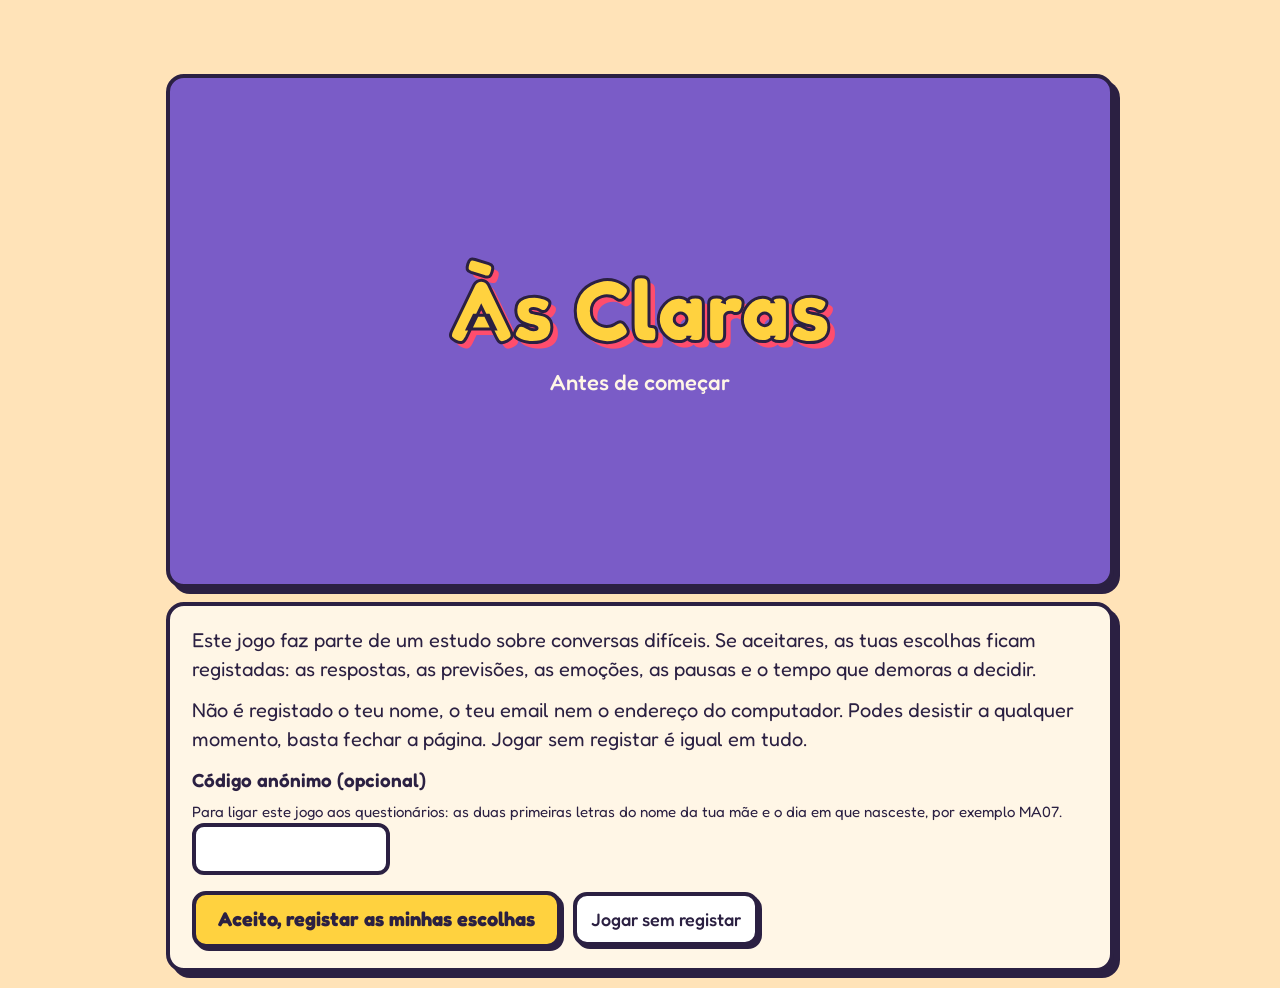
==== prototipo/index.html @ dcd4e31e "Protótipo: a conversa acaba sempre na última fala do outro Co-Authored-By: Claude Opus 5.5 <noreply@" ====
<!doctype html>
<html lang="pt-PT">
<head>
  <meta charset="utf-8">
  <meta name="viewport" content="width=device-width, initial-scale=1">
  <title>Às Claras</title>
  <link rel="preconnect" href="https://fonts.googleapis.com">
  <link rel="preconnect" href="https://fonts.gstatic.com" crossorigin>
  <link href="https://fonts.googleapis.com/css2?family=Fredoka:wght@400;500;600;700&display=swap" rel="stylesheet">
  <link rel="stylesheet" href="css/estilo.css?v=20261017h">
</head>
<body>
  <main class="jogo">
    <div class="lado-cena">
      <div id="hud" class="hud"></div>
      <div id="palco" class="palco"></div>
    </div>
    <div class="lado-conversa">
      <div id="conversa" class="conversa" aria-live="polite" hidden></div>
      <div id="painel" class="painel"></div>
    </div>
  </main>

  <!-- Scripts clássicos (sem módulos) para o jogo abrir com duplo clique, sem servidor. -->
  <script src="dados/introducao.js?v=20261017h"></script>
  <script src="dados/cenario-01.js?v=20261017h"></script>
  <script src="dados/cenario-02.js?v=20261017h"></script>
  <script src="dados/cenario-03.js?v=20261017h"></script>
  <script src="js/motor.js?v=20261017h"></script>
  <script src="js/cena.js?v=20261017h"></script>
  <script src="js/registo.js?v=20261017h"></script>
  <script src="js/ui.js?v=20261017h"></script>
</body>
</html>
---- prototipo/css/estilo.css ----
:root {
  --tinta: #2b2042;
  --papel: #fff6e6;
  --fundo: #ffe3b8;
  --coral: #ff4d6d;
  --turquesa: #3fb8af;
  --amarelo: #ffd23f;
  --roxo: #7a5cc7;

  /* Cor de cada pessoa: forte na vez dela, esbatida na do outro */
  --eu: #ffd23f;
  --eu-suave: #fff1b8;
  --outro: #6bd475;
  --outro-suave: #dcf5de;

  --raio: 18px;
  --contorno: 4px solid var(--tinta);
  --sombra: 6px 6px 0 var(--tinta);
}

* { box-sizing: border-box; }

body {
  margin: 0;
  min-height: 100vh;
  background: var(--fundo);
  color: var(--tinta);
  font-family: 'Fredoka', system-ui, sans-serif;
  font-size: 18px;
  line-height: 1.45;
}

.jogo {
  max-width: 980px;
  margin: 0 auto;
  padding: 16px;
  display: flex;
  flex-direction: column;
  gap: 14px;
}

/* Medidores de calor */
.hud {
  display: grid;
  grid-template-columns: 1fr auto 1fr;
  align-items: center;
  gap: 16px;
  min-height: 44px;
}
.medidor { display: flex; align-items: center; gap: 8px; }
.medidor-outro { flex-direction: row-reverse; }
.medidor-nome {
  font-weight: 700;
  font-size: 15px;
  border: 3px solid var(--tinta);
  border-radius: 999px;
  padding: 1px 12px;
}
.medidor-eu .medidor-nome { background: var(--eu); }
.medidor-outro .medidor-nome { background: var(--outro); }
.medidor-barra {
  flex: 1;
  height: 22px;
  background: var(--papel);
  border: var(--contorno);
  border-radius: 999px;
  overflow: hidden;
}
.medidor-outro .medidor-barra { transform: scaleX(-1); }
.medidor-enchimento { height: 100%; transition: width .5s ease, background-color .5s ease; }
.medidor-valor { font-weight: 700; min-width: 2.6em; text-align: center; white-space: nowrap; }
.medidor-valor small { font-weight: 500; font-size: .75em; opacity: .7; }
.medidor-nome { white-space: nowrap; }
.hora {
  font-weight: 700;
  background: var(--tinta);
  color: var(--papel);
  padding: 4px 12px;
  border-radius: 999px;
}

/* Cena */
.palco svg {
  display: block;
  width: 100%;
  height: auto;
  border: var(--contorno);
  border-radius: var(--raio);
  box-shadow: var(--sombra);
}
.vapor { animation: sobe 1.6s ease-in-out infinite; }
.vapor:nth-child(2) { animation-delay: .3s; }
.vapor:nth-child(3) { animation-delay: .6s; }
@keyframes sobe {
  0%, 100% { transform: translateY(0); opacity: 1; }
  50% { transform: translateY(-10px); opacity: .5; }
}
.balao { animation: aparece .35s ease; transform-box: fill-box; }
@keyframes aparece { from { opacity: 0; } to { opacity: 1; } }
.tunel { transition: opacity .6s ease; pointer-events: none; }
.nuvem-texto {
  height: 100%;
  display: flex;
  align-items: center;
  justify-content: center;
  text-align: center;
  font-family: 'Fredoka', system-ui, sans-serif;
  font-size: 25px;
  font-weight: 500;
  font-style: italic;
  line-height: 1.15;
  color: var(--tinta);
}

.titulo-jogo {
  aspect-ratio: 960 / 520;
  display: grid;
  place-content: center;
  text-align: center;
  background: var(--roxo);
  color: var(--papel);
  border: var(--contorno);
  border-radius: var(--raio);
  box-shadow: var(--sombra);
}
.titulo-jogo h1 {
  margin: 0;
  font-size: clamp(64px, 14vw, 140px);
  line-height: 1;
  color: var(--amarelo);
  -webkit-text-stroke: 3px var(--tinta);
  text-shadow: 6px 6px 0 var(--coral);
}
.titulo-jogo p { margin: 12px 0 0; font-size: 22px; font-weight: 500; }
.titulo-intro { padding: 0 24px; }
.titulo-intro h1 { font-size: clamp(40px, 8vw, 88px); line-height: 1.05; }
.intro-texto { font-size: 20px; max-width: 46em; }

/* Painel */
.painel {
  background: var(--papel);
  border: var(--contorno);
  border-radius: var(--raio);
  box-shadow: var(--sombra);
  padding: 20px 22px;
}
.painel p { margin: 0 0 12px; }
.narracao { font-style: italic; }

/* Bolhas de fala: forte para quem fala agora, esbatida para quem falou antes */
.bolha {
  border: var(--contorno);
  border-radius: 14px;
  padding: 10px 14px;
  margin-bottom: 12px;
  max-width: 92%;
}
.bolha p { margin: 0; }
.bolha-nome {
  display: inline-block;
  font-weight: 700;
  border: 3px solid var(--tinta);
  border-radius: 999px;
  padding: 0 10px;
  margin-bottom: 4px;
  font-size: 15px;
}
.bolha-eu { background: var(--eu); }
.bolha-eu .bolha-nome { background: #fff; }
.bolha-outro { background: var(--outro); margin-left: auto; }
.bolha-outro .bolha-nome { background: #fff; }
.bolha.apagada { border-width: 3px; border-color: #8d86a0; color: #5a5270; font-size: 16px; }
.bolha-eu.apagada { background: var(--eu-suave); }
.bolha-outro.apagada { background: var(--outro-suave); }
.bolha.apagada .bolha-nome { border-color: #8d86a0; }

.impacto {
  font-size: 16px;
  font-weight: 500;
  margin-top: -4px;
  padding-left: 14px;
  border-left: 4px solid var(--outro);
}
.contexto {
  font-weight: 500;
  background: #fff;
  border: 3px solid var(--tinta);
  border-radius: 14px;
  padding: 10px 14px;
}

.por-dentro {
  background: var(--eu-suave);
  border: 3px dashed var(--tinta);
  border-radius: 22px;
  padding: 10px 16px;
  margin-bottom: 14px;
  max-width: 92%;
}
.por-dentro-rotulo { font-size: 14px; font-weight: 700; text-transform: uppercase; letter-spacing: .06em; }
.por-dentro-texto { font-size: 20px; font-weight: 500; margin: 2px 0 0 !important; }
.por-dentro-efeito { font-size: 15px; color: #c21d45; font-weight: 600; margin: 4px 0 0 !important; }

.vez {
  background: var(--eu);
  border: var(--contorno);
  border-radius: 14px;
  padding: 10px 14px;
  margin: 4px 0 12px;
}
.vez-rotulo {
  display: inline-block;
  font-weight: 700;
  font-size: 14px;
  text-transform: uppercase;
  letter-spacing: .06em;
  background: var(--tinta);
  color: var(--eu);
  border-radius: 999px;
  padding: 1px 10px;
}
.vez-pergunta { font-size: 20px; font-weight: 600; margin: 4px 0 0 !important; }
.vez-nota { font-size: 15px; margin: 4px 0 0 !important; }

.aviso { color: #c21d45; font-weight: 500; }

.opcoes { display: flex; flex-direction: column; gap: 10px; margin: 6px 0 14px; }
.opcao, .pausa, .chip, .avancar {
  font: inherit;
  color: var(--tinta);
  text-align: left;
  border: var(--contorno);
  border-radius: 14px;
  padding: 10px 14px;
  background: #fff;
  cursor: pointer;
  box-shadow: 3px 3px 0 var(--tinta);
  transition: transform .1s ease, box-shadow .1s ease;
}
.opcao:hover:not([disabled]), .pausa:hover, .chip:hover, .avancar:hover { transform: translate(-1px, -1px); box-shadow: 5px 5px 0 var(--tinta); }
.opcao:focus-visible, .pausa:focus-visible, .chip:focus-visible, .avancar:focus-visible { outline: 4px solid var(--roxo); outline-offset: 3px; }
.opcao:not([disabled]):hover { background: var(--eu-suave); }
.opcao.quente { background: #ffe0e5; border-left-width: 12px; border-left-color: var(--coral); }

.opcao.escondida {
  cursor: not-allowed;
  background: #eee6f5;
  box-shadow: none;
  display: flex;
  flex-direction: column;
  gap: 4px;
}
.opcao.escondida .opcao-texto { filter: blur(5px); user-select: none; }
.opcao.escondida .opcao-nota { font-size: 15px; font-weight: 500; color: var(--roxo); }

.pausa { background: var(--turquesa); font-weight: 600; text-align: center; }
a.pausa { text-decoration: none; display: inline-block; }
.avancar { background: var(--eu); font-weight: 700; text-align: center; font-size: 20px; padding: 10px 22px; }

.emocoes { display: flex; flex-wrap: wrap; gap: 10px; }
.chip { border-radius: 999px; padding: 6px 16px; background: var(--amarelo); }
.chip-neutro { background: #fff; }

/* Previsão */
.chips { display: flex; flex-wrap: wrap; gap: 8px; margin: 6px 0 10px; }
.vez .chip { background: #fff; }
.vez .chip.ativo { background: var(--tinta); color: var(--eu); }
.acoes { display: flex; flex-wrap: wrap; gap: 12px; align-items: center; }
.avancar[disabled] { opacity: .45; cursor: not-allowed; box-shadow: none; transform: none; }
.pausa.secundario { background: #fff; font-weight: 500; }


/* Menu */
.cenarios { display: grid; grid-template-columns: repeat(3, 1fr); gap: 12px; margin: 14px 0; }
.cartao {
  font: inherit;
  color: var(--tinta);
  text-align: left;
  display: flex;
  flex-direction: column;
  gap: 4px;
  background: #fff;
  border: var(--contorno);
  border-radius: 16px;
  padding: 14px 16px;
  box-shadow: 4px 4px 0 var(--tinta);
  cursor: pointer;
  transition: transform .1s ease, box-shadow .1s ease;
}
.cartao:hover { transform: translate(-1px, -1px); box-shadow: 6px 6px 0 var(--tinta); background: var(--eu-suave); }
.cartao:focus-visible { outline: 4px solid var(--roxo); outline-offset: 3px; }
.cartao-numero { font-size: 14px; font-weight: 700; text-transform: uppercase; letter-spacing: .06em; color: var(--roxo); }
.cartao-titulo { font-size: 22px; font-weight: 700; }
.cartao-resumo { font-size: 16px; }

/* Final */
.fim-titulo { margin: 0 0 10px; font-size: 28px; }
.espelho {
  border-top: 3px dashed var(--tinta);
  margin: 16px 0;
  padding-top: 12px;
}
.espelho h3 { margin: 0 0 10px; font-size: 20px; }
.espelho-bloco { margin-bottom: 22px; }
.espelho-bloco h4 { margin: 0 0 6px; font-size: 17px; }
.citacao { font-weight: 500; font-style: italic; }
.conversa[hidden] { display: none; }
.rever {
  border: var(--contorno);
  border-radius: var(--raio);
  box-shadow: var(--sombra);
  padding: 16px 18px;
  margin: 0 0 18px;
  background: #fff;
}
.rever h3 { margin: 0 0 10px; font-size: 22px; }
.rever ol { list-style: none; margin: 0; padding: 0; display: flex; flex-direction: column; gap: 10px; }
.rever li { border: 3px solid #d9d3e4; border-radius: 14px; padding: 10px 12px; display: flex; flex-direction: column; gap: 8px; }
.rever li.rever-pausa { display: block; }
.rever-topo { display: flex; align-items: center; gap: 10px; flex-wrap: wrap; }
.rever .msg { font-size: 16px; max-width: 88%; }
.rever .msg p { margin: 0; }
.rever-percecoes { border-top: 2px dashed #d9d3e4; padding-top: 8px; }
.rever-percecoes p { margin: 0 0 4px; font-size: 16px; }
.rever li.rever-surpresa { border-color: var(--coral); border-left-width: 10px; background: #fff3f5; }
.rever li p { margin: 0 0 4px; font-size: 16px; }
.rever-n { font-weight: 700; font-size: 14px; text-transform: uppercase; letter-spacing: .06em; color: var(--roxo); }
.rever-falhou {
  display: inline-block;
  font-weight: 700;
  font-size: 15px;
  background: var(--coral);
  color: #fff;
  border: 3px solid var(--tinta);
  border-radius: 999px;
  padding: 1px 12px;
}
.rever-pausa { font-style: italic; font-size: 16px; }
.escondidas-fim { border: 3px dashed var(--roxo); border-radius: 14px; padding: 10px 14px; margin: 0 0 14px; background: #f4eefb; }
.escondidas-fim h4 { margin: 0 0 6px; font-size: 17px; color: var(--roxo); }
.escondidas-fim ul { margin: 0; padding-left: 1.1em; font-style: italic; }
.definicao { font-size: 16px; background: var(--eu-suave); border-radius: 12px; padding: 8px 12px; }
.balanco { display: grid; grid-template-columns: 1fr 1fr; gap: 14px; margin: 14px 0; }
.balanco > div { border: 3px solid var(--tinta); border-radius: 14px; padding: 10px 14px; }
.balanco > div:first-child { background: #d9f4f1; }
.balanco > div:last-child { background: #ffe0e5; }
.balanco ul { margin: 0; padding-left: 1.1em; }
.balanco h4 { margin: 0 0 6px; font-size: 17px; }
.definicoes { margin: 12px 0; display: grid; grid-template-columns: max-content 1fr; gap: 4px 12px; font-size: 16px; }
.definicoes dt { font-weight: 700; }
.definicoes dd { margin: 0; }
.espelho-reacao span { font-weight: 700; margin-right: 6px; }
.espelho-linha {
  display: grid;
  grid-template-columns: 10em 1fr 4.5em;
  align-items: center;
  gap: 10px;
  margin-bottom: 6px;
}
.espelho-barra { height: 16px; border: 3px solid var(--tinta); border-radius: 999px; overflow: hidden; background: #fff; }
.espelho-barra div { height: 100%; background: var(--roxo); }
.espelho-n { font-weight: 700; text-align: right; }
.espelho-dados { padding-left: 1.2em; margin: 12px 0; }
.espelho-dados li { margin-bottom: 4px; }
.espelho-nota { font-size: 15px; font-style: italic; }

/* Conversa: cena à esquerda, conversa à direita com scroll próprio, zona de responder fixa em baixo */
.lado-cena, .lado-conversa { display: flex; flex-direction: column; gap: 14px; min-width: 0; }
.jogo.em-conversa {
  max-width: 1320px;
  height: 100vh;
  height: 100dvh;
  display: grid;
  grid-template-columns: minmax(0, 1.15fr) minmax(340px, 1fr);
  align-items: stretch;
}
.em-conversa .lado-cena { justify-content: center; }
.em-conversa .lado-conversa { min-height: 0; }
.conversa {
  flex: 1;
  min-height: 0;
  overflow-y: auto;
  background: var(--papel);
  border: var(--contorno);
  border-radius: var(--raio);
  padding: 16px 18px;
  display: flex;
  flex-direction: column;
  gap: 10px;
}
.conversa > :first-child { margin-top: auto; }
.conversa p { margin: 0; }
.em-conversa .painel { flex: none; max-height: 58%; overflow-y: auto; box-shadow: none; padding: 14px 16px; }

/* Cada voz no seu lugar: tu à esquerda (como na cena), o outro à direita */
.msg { border: 3px solid var(--tinta); border-radius: 14px; padding: 8px 12px; max-width: 85%; }
.msg-nome { display: block; font-size: 13px; font-weight: 700; text-transform: uppercase; letter-spacing: .05em; margin-bottom: 2px; }
.msg-eu { background: var(--eu); align-self: flex-start; border-bottom-left-radius: 4px; }
.msg-outro { background: var(--outro); align-self: flex-end; border-bottom-right-radius: 4px; }
.msg-narra { align-self: center; text-align: center; font-size: 15px; font-style: italic; color: #5a5270; max-width: 90%; }
.msg-nota { align-self: center; text-align: center; font-size: 14px; font-weight: 500; color: #5a5270; max-width: 90%; }
.conversa .contexto { font-size: 16px; }

.codigo {
  font: inherit;
  font-size: 22px;
  letter-spacing: .1em;
  text-transform: uppercase;
  width: 9em;
  border: var(--contorno);
  border-radius: 12px;
  padding: 6px 12px;
  margin: 0 0 16px;
  background: #fff;
  color: var(--tinta);
}
.codigo:focus-visible { outline: 4px solid var(--roxo); outline-offset: 2px; }
.zona-pergunta { display: block; font-size: 19px; font-weight: 600; margin: 0 0 8px; }
.zona-escrita { font-size: 15px; font-style: italic; background: var(--eu-suave); border-radius: 10px; padding: 6px 10px; }
/* Escolhas (previsão, emoções, pausa) em branco, para não se confundirem com o botão de avançar */
.em-conversa .chip { background: #fff; }
.em-conversa .chip.ativo { background: var(--tinta); color: var(--eu); }
.emoji { font-size: 1.2em; }
.em-conversa .opcoes { margin: 0 0 10px; }

/* Ecrãs estreitos (até tablets e janelas a meio ecrã): a ilustração por cima, a conversa por baixo */
@media (max-width: 1024px) {
  .jogo.em-conversa { grid-template-columns: 1fr; grid-template-rows: auto minmax(0, 1fr); gap: 10px; padding: 10px; }
  .em-conversa .lado-cena { gap: 8px; }
  .em-conversa .palco svg { max-height: 34vh; max-width: 100%; width: auto; margin: 0 auto; box-shadow: none; }
  .em-conversa .hud { max-width: 720px; width: 100%; margin: 0 auto; }
  .em-conversa .painel { max-height: 55%; }
  .nuvem-texto { font-size: 31px; line-height: 1.05; }
}

@media (max-width: 560px) {
  body { font-size: 16px; }
  .hud { grid-template-columns: 1fr; gap: 10px; }
  .medidor-outro { flex-direction: row; }
  .medidor-outro .medidor-barra { transform: none; }
  .hora { justify-self: center; order: -1; }
  .painel { padding: 16px; }
  .bolha, .por-dentro { max-width: 100%; }
  .balanco, .definicoes, .cenarios { grid-template-columns: 1fr; }
  .definicoes dd { margin-bottom: 6px; }
}

@media (prefers-reduced-motion: reduce) {
  .vapor, .balao { animation: none; }
  .medidor-enchimento, .opcao, .pausa, .chip, .avancar, .tunel { transition: none; }
}
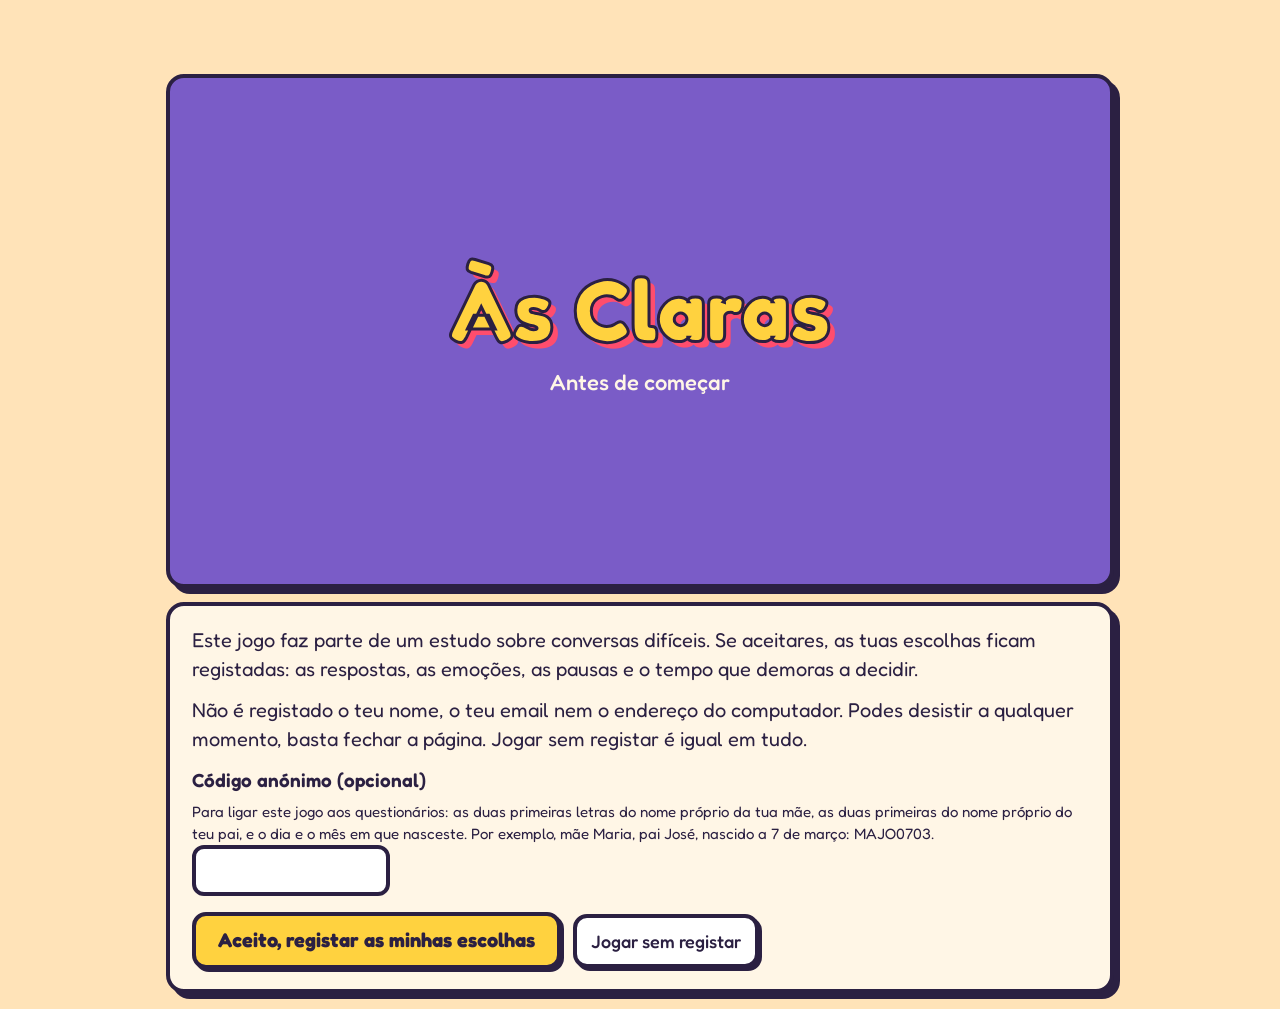
==== commit 9cfe5279: "Protótipo: sem previsões e código anónimo mais longo (mãe, pai, dia, mês) Co-Authored-By: Claude Opu" ====
--- a/prototipo/index.html
+++ b/prototipo/index.html
@@ -7,7 +7,7 @@
   <link rel="preconnect" href="https://fonts.googleapis.com">
   <link rel="preconnect" href="https://fonts.gstatic.com" crossorigin>
   <link href="https://fonts.googleapis.com/css2?family=Fredoka:wght@400;500;600;700&display=swap" rel="stylesheet">
-  <link rel="stylesheet" href="css/estilo.css?v=20261017h">
+  <link rel="stylesheet" href="css/estilo.css?v=20261017j">
 </head>
 <body>
   <main class="jogo">
@@ -22,13 +22,13 @@
   </main>
 
   <!-- Scripts clássicos (sem módulos) para o jogo abrir com duplo clique, sem servidor. -->
-  <script src="dados/introducao.js?v=20261017h"></script>
-  <script src="dados/cenario-01.js?v=20261017h"></script>
-  <script src="dados/cenario-02.js?v=20261017h"></script>
-  <script src="dados/cenario-03.js?v=20261017h"></script>
-  <script src="js/motor.js?v=20261017h"></script>
-  <script src="js/cena.js?v=20261017h"></script>
-  <script src="js/registo.js?v=20261017h"></script>
-  <script src="js/ui.js?v=20261017h"></script>
+  <script src="dados/introducao.js?v=20261017j"></script>
+  <script src="dados/cenario-01.js?v=20261017j"></script>
+  <script src="dados/cenario-02.js?v=20261017j"></script>
+  <script src="dados/cenario-03.js?v=20261017j"></script>
+  <script src="js/motor.js?v=20261017j"></script>
+  <script src="js/cena.js?v=20261017j"></script>
+  <script src="js/registo.js?v=20261017j"></script>
+  <script src="js/ui.js?v=20261017j"></script>
 </body>
 </html>
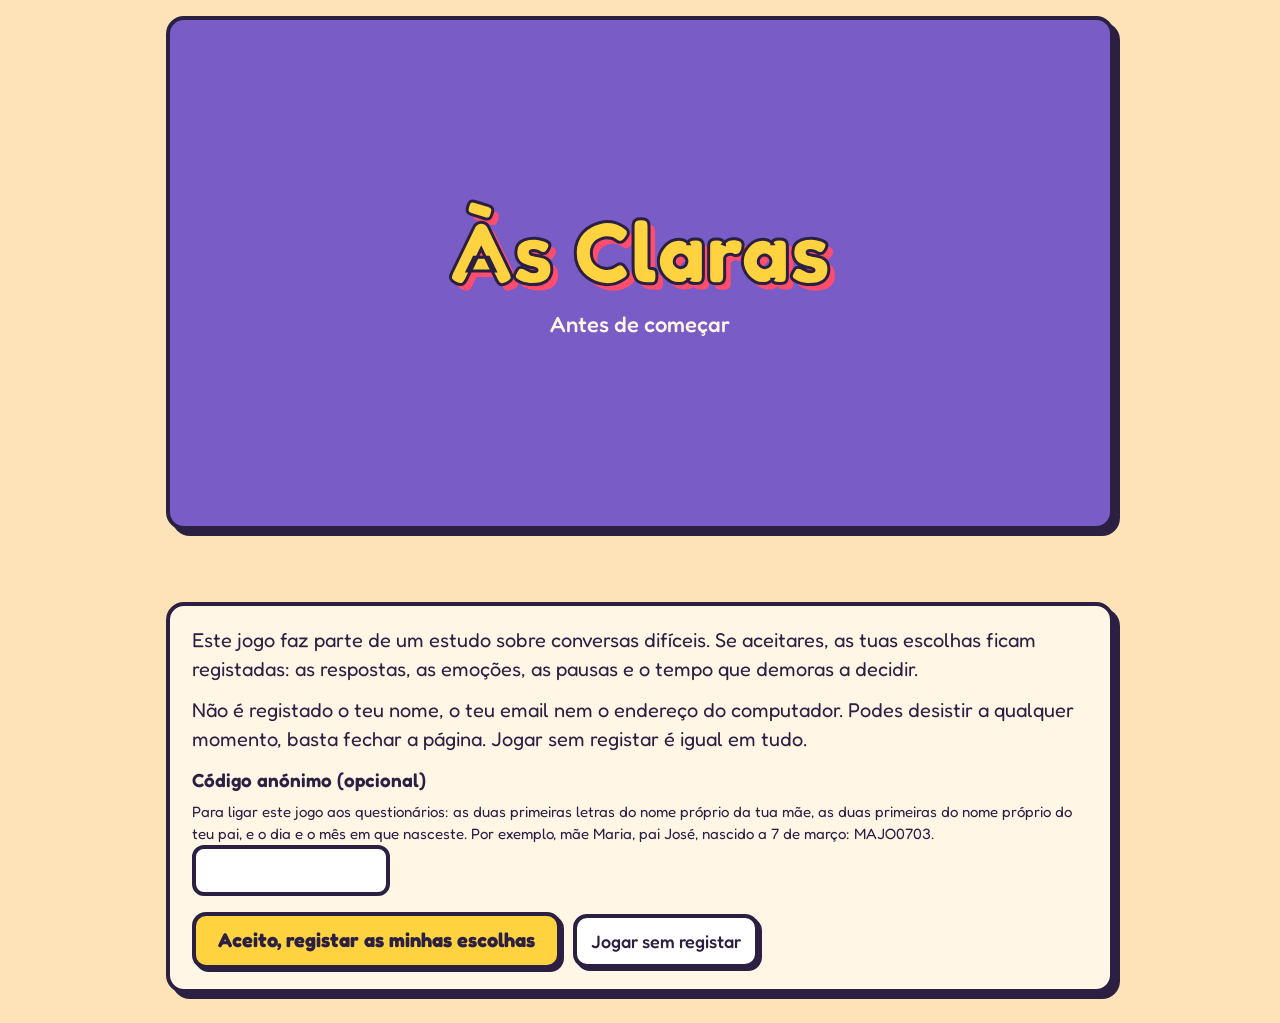
==== commit bb2555c8: "Protótipo: introdução no topo até à primeira escolha, medidores e perguntas por baixo da cena Co-Aut" ====
--- a/prototipo/index.html
+++ b/prototipo/index.html
@@ -7,28 +7,29 @@
   <link rel="preconnect" href="https://fonts.googleapis.com">
   <link rel="preconnect" href="https://fonts.gstatic.com" crossorigin>
   <link href="https://fonts.googleapis.com/css2?family=Fredoka:wght@400;500;600;700&display=swap" rel="stylesheet">
-  <link rel="stylesheet" href="css/estilo.css?v=20261017j">
+  <link rel="stylesheet" href="css/estilo.css?v=20261019b">
 </head>
 <body>
   <main class="jogo">
+    <p id="intro" class="contexto intro-topo" hidden></p>
     <div class="lado-cena">
+      <div id="palco" class="palco"></div>
       <div id="hud" class="hud"></div>
-      <div id="palco" class="palco"></div>
+      <div id="painel" class="painel"></div>
     </div>
     <div class="lado-conversa">
       <div id="conversa" class="conversa" aria-live="polite" hidden></div>
-      <div id="painel" class="painel"></div>
     </div>
   </main>
 
   <!-- Scripts clássicos (sem módulos) para o jogo abrir com duplo clique, sem servidor. -->
-  <script src="dados/introducao.js?v=20261017j"></script>
-  <script src="dados/cenario-01.js?v=20261017j"></script>
-  <script src="dados/cenario-02.js?v=20261017j"></script>
-  <script src="dados/cenario-03.js?v=20261017j"></script>
-  <script src="js/motor.js?v=20261017j"></script>
-  <script src="js/cena.js?v=20261017j"></script>
-  <script src="js/registo.js?v=20261017j"></script>
-  <script src="js/ui.js?v=20261017j"></script>
+  <script src="dados/introducao.js?v=20261019b"></script>
+  <script src="dados/cenario-01.js?v=20261019b"></script>
+  <script src="dados/cenario-02.js?v=20261019b"></script>
+  <script src="dados/cenario-03.js?v=20261019b"></script>
+  <script src="js/motor.js?v=20261019b"></script>
+  <script src="js/cena.js?v=20261019b"></script>
+  <script src="js/registo.js?v=20261019b"></script>
+  <script src="js/ui.js?v=20261019b"></script>
 </body>
 </html>
--- a/prototipo/css/estilo.css
+++ b/prototipo/css/estilo.css
@@ -321,7 +321,12 @@
 .rever .msg { font-size: 16px; max-width: 88%; }
 .rever .msg p { margin: 0; }
 .rever-percecoes { border-top: 2px dashed #d9d3e4; padding-top: 8px; }
-.rever-percecoes p { margin: 0 0 4px; font-size: 16px; }
+.rever-percecoes { margin: 0; display: grid; gap: 2px; }
+.rever-percecoes dt { font-weight: 700; font-size: 15px; margin-top: 6px; }
+.rever-percecoes dt:first-child { margin-top: 0; }
+.rever-percecoes dd { margin: 0; font-size: 16px; }
+.rever-vazio { color: #77708a; font-style: italic; }
+.rever-verdade { display: block; margin-top: 2px; }
 .rever li.rever-surpresa { border-color: var(--coral); border-left-width: 10px; background: #fff3f5; }
 .rever li p { margin: 0 0 4px; font-size: 16px; }
 .rever-n { font-weight: 700; font-size: 14px; text-transform: uppercase; letter-spacing: .06em; color: var(--roxo); }
@@ -364,18 +369,32 @@
 .espelho-dados li { margin-bottom: 4px; }
 .espelho-nota { font-size: 15px; font-style: italic; }
 
-/* Conversa: cena à esquerda, conversa à direita com scroll próprio, zona de responder fixa em baixo */
+/* Conversa: introdução no topo (até à primeira escolha), à esquerda a cena, os medidores e a zona de responder,
+   à direita a conversa com scroll próprio */
 .lado-cena, .lado-conversa { display: flex; flex-direction: column; gap: 14px; min-width: 0; }
+.intro-topo[hidden] { display: none; }
 .jogo.em-conversa {
   max-width: 1320px;
   height: 100vh;
   height: 100dvh;
   display: grid;
   grid-template-columns: minmax(0, 1.15fr) minmax(340px, 1fr);
-  align-items: stretch;
-}
-.em-conversa .lado-cena { justify-content: center; }
-.em-conversa .lado-conversa { min-height: 0; }
+  grid-template-rows: auto auto auto minmax(0, 1fr);
+  grid-template-areas:
+    "intro intro"
+    "palco conversa"
+    "hud conversa"
+    "painel conversa";
+  column-gap: 18px;
+  row-gap: 12px;
+}
+.em-conversa .lado-cena, .em-conversa .lado-conversa { display: contents; }
+.em-conversa .intro-topo { grid-area: intro; margin: 0; }
+.em-conversa .palco { grid-area: palco; }
+.em-conversa .palco svg { max-height: 40vh; width: auto; max-width: 100%; display: block; margin: 0 auto; }
+.em-conversa .hud { grid-area: hud; }
+.em-conversa .painel { grid-area: painel; align-self: start; max-height: 100%; }
+.em-conversa .conversa { grid-area: conversa; }
 .conversa {
   flex: 1;
   min-height: 0;
@@ -390,7 +409,7 @@
 }
 .conversa > :first-child { margin-top: auto; }
 .conversa p { margin: 0; }
-.em-conversa .painel { flex: none; max-height: 58%; overflow-y: auto; box-shadow: none; padding: 14px 16px; }
+.em-conversa .painel { overflow-y: auto; box-shadow: none; padding: 14px 16px; }
 
 /* Cada voz no seu lugar: tu à esquerda (como na cena), o outro à direita */
 .msg { border: 3px solid var(--tinta); border-radius: 14px; padding: 8px 12px; max-width: 85%; }
@@ -425,11 +444,16 @@
 
 /* Ecrãs estreitos (até tablets e janelas a meio ecrã): a ilustração por cima, a conversa por baixo */
 @media (max-width: 1024px) {
-  .jogo.em-conversa { grid-template-columns: 1fr; grid-template-rows: auto minmax(0, 1fr); gap: 10px; padding: 10px; }
-  .em-conversa .lado-cena { gap: 8px; }
-  .em-conversa .palco svg { max-height: 34vh; max-width: 100%; width: auto; margin: 0 auto; box-shadow: none; }
+  .jogo.em-conversa {
+    grid-template-columns: 1fr;
+    grid-template-rows: auto auto auto minmax(0, 1fr) auto;
+    grid-template-areas: "intro" "palco" "hud" "conversa" "painel";
+    row-gap: 8px;
+    padding: 10px;
+  }
+  .em-conversa .palco svg { max-height: 30vh; box-shadow: none; }
   .em-conversa .hud { max-width: 720px; width: 100%; margin: 0 auto; }
-  .em-conversa .painel { max-height: 55%; }
+  .em-conversa .painel { max-height: 45dvh; align-self: stretch; }
   .nuvem-texto { font-size: 31px; line-height: 1.05; }
 }
 
